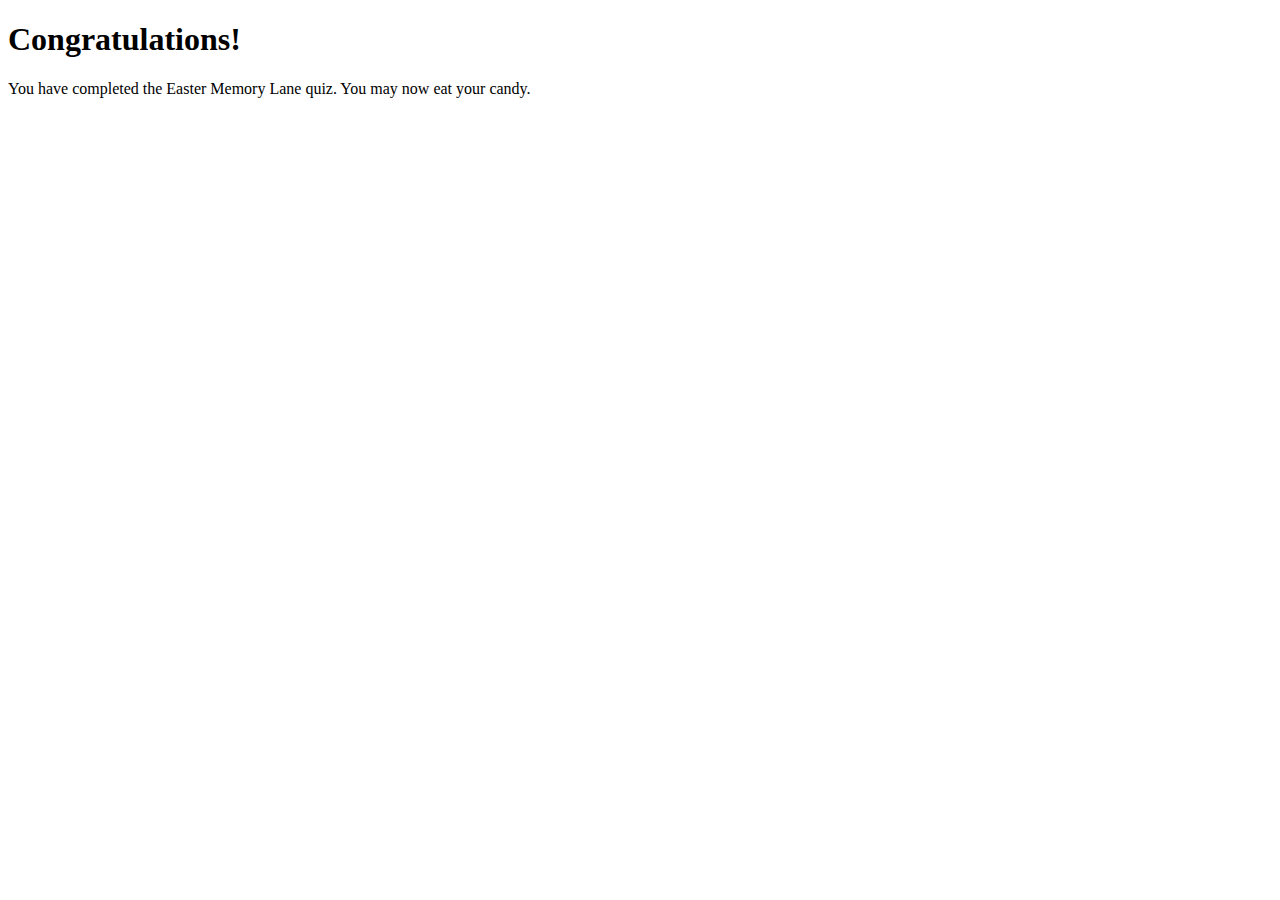
==== final.html @ c29f3462 "init commit" ====
<!DOCTYPE html>
<html lang="en">
<head>
    <meta charset="UTF-8">
    <meta name="viewport" content="width=device-width, initial-scale=1.0">
    <title>Final</title>
</head>
<body>
    <h1>Congratulations!</h1>
    <p>You have completed the Easter Memory Lane quiz. You may now eat your candy.</p>
</body>
</html>
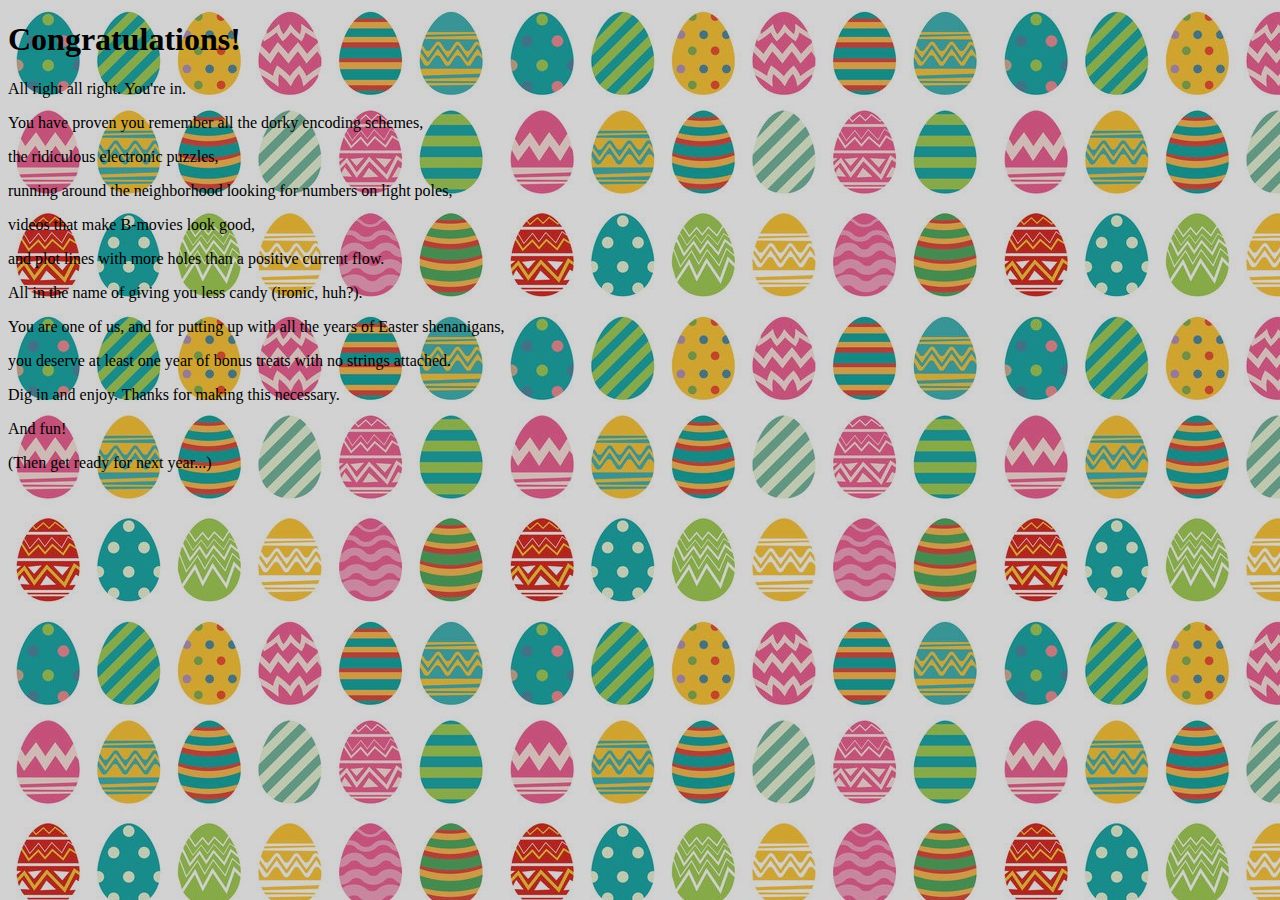
==== commit 4d2e66d7: "added final words" ====
--- a/final.html
+++ b/final.html
@@ -3,10 +3,23 @@
 <head>
     <meta charset="UTF-8">
     <meta name="viewport" content="width=device-width, initial-scale=1.0">
+    <link rel="stylesheet" href="style.css">
     <title>Final</title>
 </head>
 <body>
     <h1>Congratulations!</h1>
-    <p>You have completed the Easter Memory Lane quiz. You may now eat your candy.</p>
+    <p>All right all right. You're in.</p>
+    <p>You have proven you remember all the dorky encoding schemes, </p>
+    <p>the ridiculous electronic puzzles,</p>
+    <p>running around the neighborhood looking for numbers on light poles, </p>
+    <p>videos that make B-movies look good,</p>
+    <p>and plot lines with more holes than a positive current flow. </p>
+    <p>All in the name of giving you less candy (ironic, huh?).</p>
+    <p>You are one of us, and for putting up with all the years of Easter shenanigans, </p>
+    <p>you deserve at least one year of bonus treats with no strings attached. </p>
+    <p>Dig in and enjoy. Thanks for making this necessary. </p>
+    <p>And fun!</p>
+    <p></p>
+    <p>(Then get ready for next year...)</p>
 </body>
 </html>--- a/style.css
+++ b/style.css
@@ -0,0 +1,43 @@
+#game-container {
+    width: 50%;
+    margin: auto;
+    text-align: center;
+}
+
+#question-image img {
+    max-width: 100%;
+    height: auto;
+}
+
+ul {
+    list-style-type: none;
+    padding: 0;
+}
+
+li {
+    margin: 10px 0;
+}
+
+button {
+    margin-top: 20px;
+}
+
+.wrong-answer {
+    color: red;
+}
+
+.right-answer {
+    color: green;
+}
+
+body {
+    background-image: url('images/bg1.jpg');
+    background-repeat: repeat;
+  }
+
+#game-container {
+    background-color: rgba(246, 183, 225, 0.93);
+    padding: 20px;
+    border-radius: 10px;
+    box-shadow: 0 0 10px 0 rgba(0, 0, 0, 0.1);
+}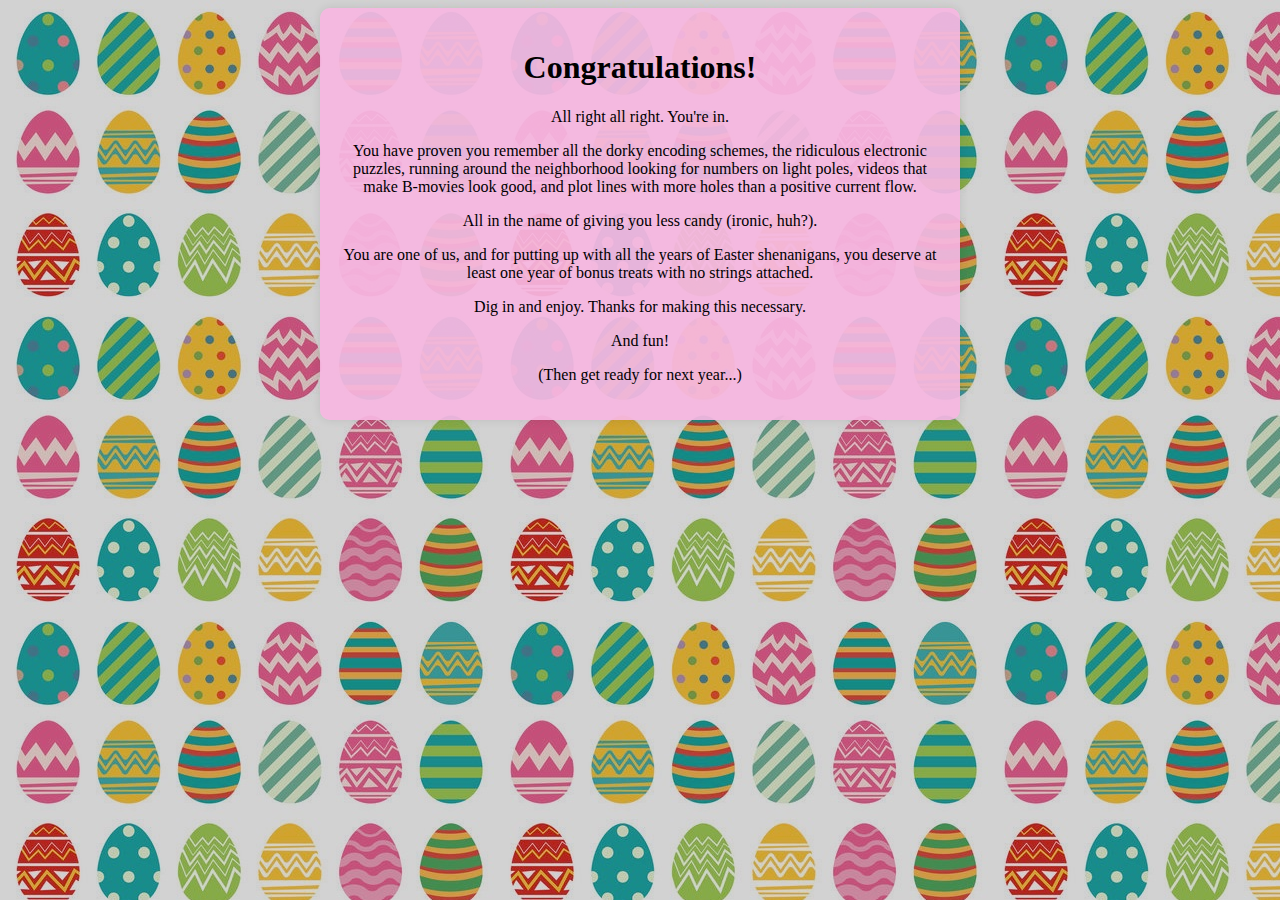
==== commit 2e9e0a3a: "improve style of final page" ====
--- a/final.html
+++ b/final.html
@@ -7,19 +7,19 @@
     <title>Final</title>
 </head>
 <body>
+    <div id="final-container">
     <h1>Congratulations!</h1>
     <p>All right all right. You're in.</p>
-    <p>You have proven you remember all the dorky encoding schemes, </p>
-    <p>the ridiculous electronic puzzles,</p>
-    <p>running around the neighborhood looking for numbers on light poles, </p>
-    <p>videos that make B-movies look good,</p>
-    <p>and plot lines with more holes than a positive current flow. </p>
+    <p>You have proven you remember all the dorky encoding schemes,
+        the ridiculous electronic puzzles, running around the neighborhood looking for numbers on light poles, 
+        videos that make B-movies look good, and plot lines with more holes than a positive current flow. </p>
     <p>All in the name of giving you less candy (ironic, huh?).</p>
-    <p>You are one of us, and for putting up with all the years of Easter shenanigans, </p>
-    <p>you deserve at least one year of bonus treats with no strings attached. </p>
+    <p>You are one of us, and for putting up with all the years of Easter shenanigans, you deserve at least one year of bonus treats with 
+        no strings attached. </p>
     <p>Dig in and enjoy. Thanks for making this necessary. </p>
     <p>And fun!</p>
     <p></p>
     <p>(Then get ready for next year...)</p>
+    </div>
 </body>
 </html>--- a/style.css
+++ b/style.css
@@ -40,4 +40,15 @@
     padding: 20px;
     border-radius: 10px;
     box-shadow: 0 0 10px 0 rgba(0, 0, 0, 0.1);
+}
+
+#final-container{
+    background-color: rgba(246, 183, 225, 0.93);
+    padding: 20px;
+    border-radius: 10px;
+    box-shadow: 0 0 10px 0 rgba(0, 0, 0, 0.1);
+    width: 80%; /* Adjust the width as needed */
+    max-width: 600px; /* Ensures the div does not exceed this width */
+    margin: 0 auto; /* Centers the div horizontally */
+    text-align: center;
 }